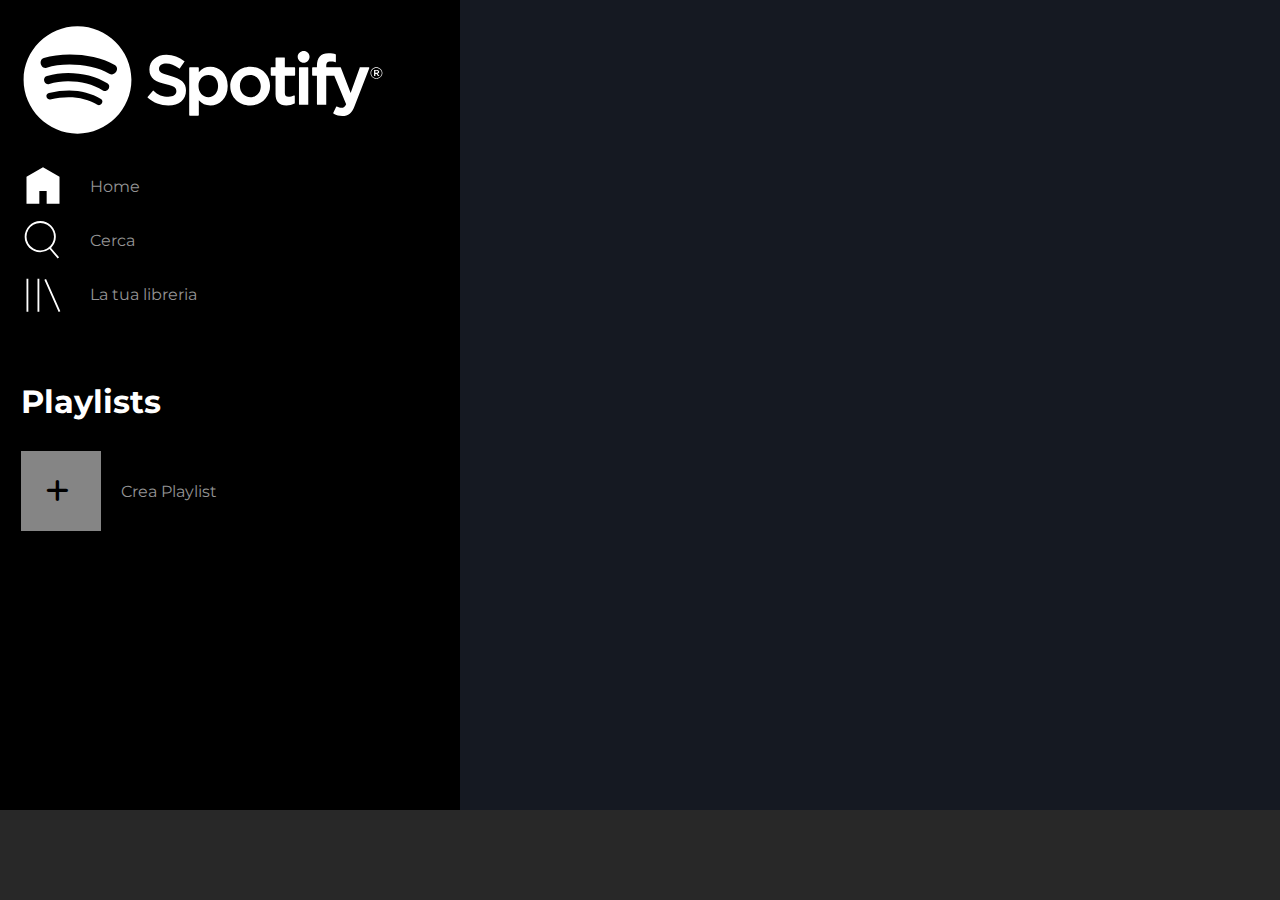
==== day-1/index.html @ 7da5ad58 "feat: add margin to class add-playlist" ====
<!DOCTYPE html>
<html lang="en">
<head>
    <meta charset="UTF-8">
    <meta name="viewport" content="width=device-width, initial-scale=1.0">
    <title>Spotify</title>

    <link rel="stylesheet" href="css/style.css">

    <link rel="preconnect" href="https://fonts.googleapis.com">
    <link rel="preconnect" href="https://fonts.gstatic.com" crossorigin>
    <link href="https://fonts.googleapis.com/css2?family=Montserrat:ital,wght@0,100..900;1,100..900&display=swap" rel="stylesheet">

    <link rel="stylesheet" href="https://cdnjs.cloudflare.com/ajax/libs/font-awesome/6.7.2/css/all.min.css" integrity="sha512-Evv84Mr4kqVGRNSgIGL/F/aIDqQb7xQ2vcrdIwxfjThSH8CSR7PBEakCr51Ck+w+/U6swU2Im1vVX0SVk9ABhg==" crossorigin="anonymous" referrerpolicy="no-referrer" />

</head>
<body>

    <!--Main Body-->
    <main>
        <!--Left Bar-->
        <div class="left-bar">
            <!--Logo and Menu-->
            <div>
                <!--Logo-->
                <img src="../img/logo-small.svg" alt="logo spotify small" class="spotify-logo hidden-mobile">
                <img src="../img/logo.svg" alt="logo sopotify" class="spotify-logo hidden">
                <!--/Logo-->

                <!--Menu-->
                <div class="menu">

                    <div>
                        <img src="../img/home.svg" alt="logo home">
                        <span class="hidden">Home</span>
                    </div>
                    
                    <div>
                        <img src="../img/search.svg" alt="search menu">
                        <span class="hidden">Cerca</span>
                    </div>
                    
                    <div>
                        <img src="../img/libreria.svg" alt="librery menu">
                        <span class="hidden"> La tua libreria</span>
                    </div>

                </div>
                <!--/Menu-->
            </div>
            <!--/Logo and Menu-->

            <!--Playlist-->
            <div class="hidden">
                <h2>Playlists</h2>
                <div class="playlist">
                    <div>
                        <div class="add-playlist"><i class="fa-solid fa-plus"></i></div>
                        <span>Crea Playlist</span>
                    </div>

                </div>
               
            </div>
            <!--/Playlist-->

        </div>
        <!--/Left Bar-->
    </main>
    <!--/Main Body-->

    <!--Bar for music-->
    <footer>

    </footer>
    <!--/Bar for music-->

    
</body>
</html>
---- day-1/css/style.css ----
/* RESET */

* {
    padding: 0;
    margin: 0;
    box-sizing: border-box;
}

body {
    font-family: "Montserrat", serif;
}


/* Main */

main {
    height: calc(100vh - 90px);
    background-color: #151922;
}

.left-bar {
    height: calc(100vh - 90px);
    width: 57px;
    background-color: #000000;
    padding: 10px 15px 20px 15px;
    
}

.spotify-logo {
    margin-bottom: 30px;
}

.menu {
    display: flex;
    flex-direction: column;
    gap: 10px ;
}

.playlist {
    display: flex;
}

.playlist div {
    display: flex;
    align-items: center;
}

/* Utilities */

.hidden {
    display: none;
}

.hidden-mobile {
    display: block;
}

.add-playlist {
    width: 80px;
    height: 80px;
    background-color: #858585;
    color: #000000;
    font-size: 26px;
    font-weight: bold;
    padding: 25px;
    margin-right: 20px;
}

div.left-bar span {
    color: #949494 ;
}




/* Footer */

footer {
    height: 90px;
    background-color: #282828;
}


@media screen and (min-width: 992px) {
    .left-bar {
        height: calc(100vh - 90px);
        width: 460px;
        background-color: #000000;
        padding: 25px 75px 25px 21px;
        color: white;
    }

    .hidden {
        display: block;
    }

    .hidden-mobile {
        display: none;
    }

    .spotify-logo {
        width: 100%;
    }

    div.left-bar div.menu div {
        display: flex;
        align-items: center;
        gap: 25px;
    }

    div.left-bar div.menu img {
        height: 44px;
    }

    div.left-bar div.menu {
        margin-bottom: 66px;
    }

    div.left-bar h2 {
        margin-bottom: 30px;
        font-size: 32px;
    }
    
}
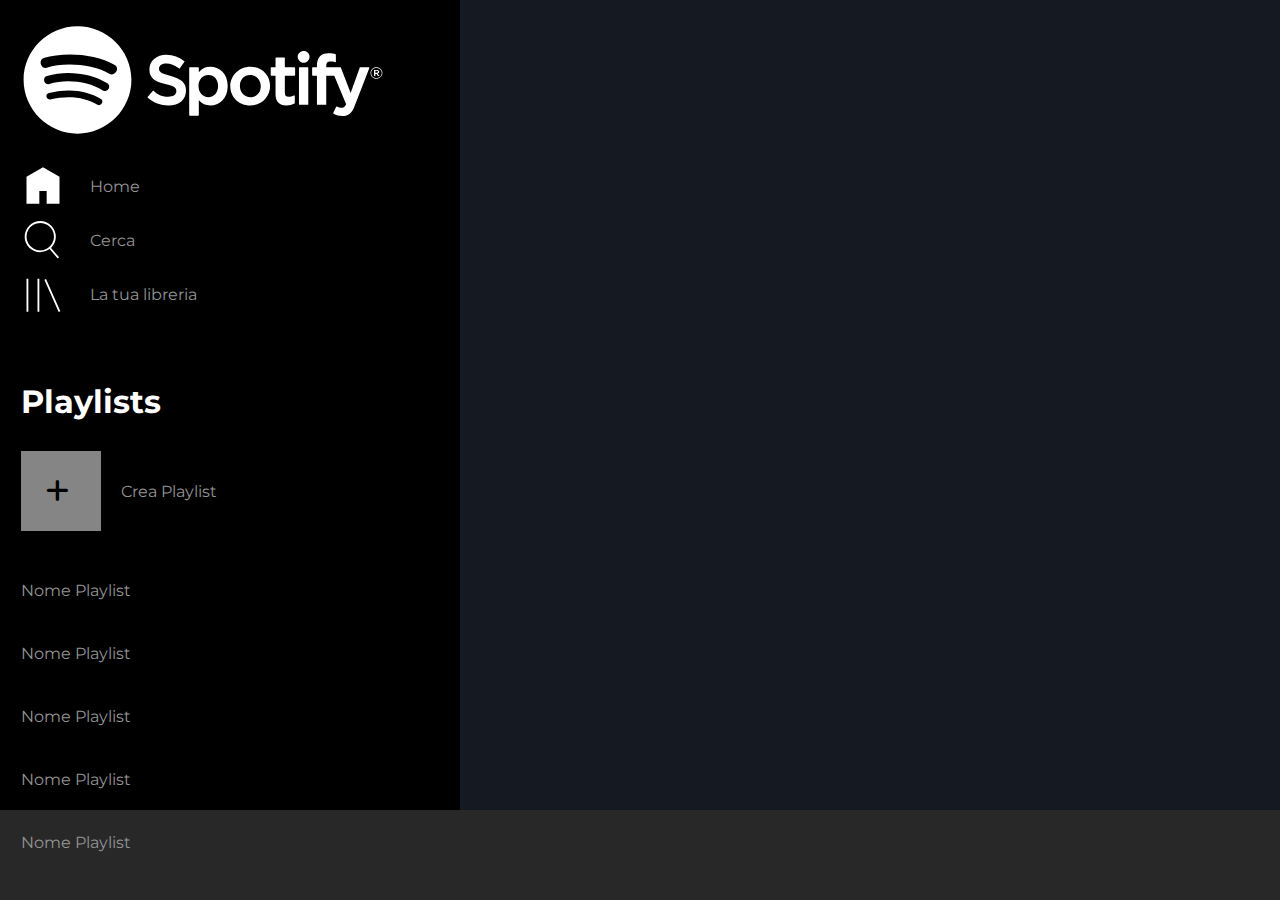
==== commit 94c3ae33: "feat: add list playlist" ====
--- a/day-1/index.html
+++ b/day-1/index.html
@@ -59,6 +59,16 @@
                         <span>Crea Playlist</span>
                     </div>
 
+                    <div class="list-playlist">
+                        <ul>
+                            <li>Nome Playlist</li>
+                            <li>Nome Playlist</li>
+                            <li>Nome Playlist</li>
+                            <li>Nome Playlist</li>
+                            <li>Nome Playlist</li>
+                        </ul>
+                    </div>
+
                 </div>
                
             </div>
--- a/day-1/css/style.css
+++ b/day-1/css/style.css
@@ -10,6 +10,9 @@
     font-family: "Montserrat", serif;
 }
 
+* ul {
+    list-style-type: none;
+}
 
 /* Main */
 
@@ -38,11 +41,21 @@
 
 .playlist {
     display: flex;
+    flex-direction: column;
+    gap: 50px ;
 }
 
-.playlist div {
+div.playlist div {
     display: flex;
     align-items: center;
+}
+
+div.playlist div.list-playlist ul {
+    color: #949494 ;
+    display: flex;
+    flex-direction: column;
+    gap: 44px;
+
 }
 
 /* Utilities */
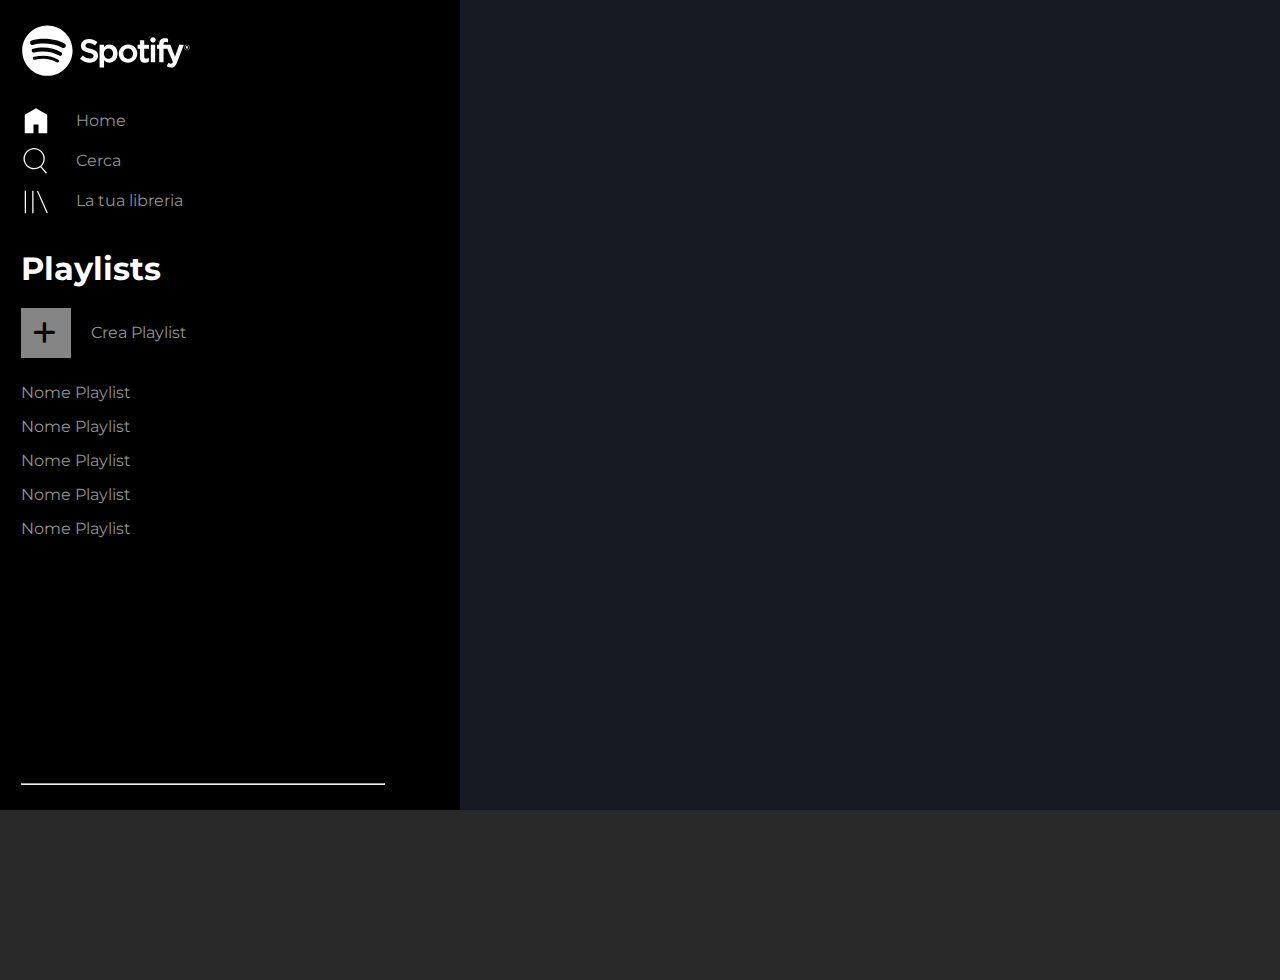
==== commit fb81b795: "feat: left-bar change to display flex and add scructure for user" ====
--- a/day-1/index.html
+++ b/day-1/index.html
@@ -20,59 +20,80 @@
     <main>
         <!--Left Bar-->
         <div class="left-bar">
-            <!--Logo and Menu-->
-            <div>
-                <!--Logo-->
-                <img src="../img/logo-small.svg" alt="logo spotify small" class="spotify-logo hidden-mobile">
-                <img src="../img/logo.svg" alt="logo sopotify" class="spotify-logo hidden">
-                <!--/Logo-->
+            <section>
+                 <!--Logo and Menu-->
+                <div>
+                    <!--Logo-->
+                    <img src="../img/logo-small.svg" alt="logo spotify small" class="spotify-logo hidden-mobile">
+                    <img src="../img/logo.svg" alt="logo sopotify" class="spotify-logo hidden">
+                    <!--/Logo-->
 
-                <!--Menu-->
-                <div class="menu">
+                    <!--Menu-->
+                    <div class="menu">
 
-                    <div>
-                        <img src="../img/home.svg" alt="logo home">
-                        <span class="hidden">Home</span>
+                        <div>
+                            <img src="../img/home.svg" alt="logo home">
+                            <span class="hidden">Home</span>
+                        </div>
+                        
+                        <div>
+                            <img src="../img/search.svg" alt="search menu">
+                            <span class="hidden">Cerca</span>
+                        </div>
+                        
+                        <div>
+                            <img src="../img/libreria.svg" alt="librery menu">
+                            <span class="hidden"> La tua libreria</span>
+                        </div>
+
                     </div>
-                    
-                    <div>
-                        <img src="../img/search.svg" alt="search menu">
-                        <span class="hidden">Cerca</span>
-                    </div>
-                    
-                    <div>
-                        <img src="../img/libreria.svg" alt="librery menu">
-                        <span class="hidden"> La tua libreria</span>
+                    <!--/Menu-->
+                </div>
+                <!--/Logo and Menu-->
+
+                <!--Playlist-->
+                <div class="hidden">
+
+                    <h2>Playlists</h2>
+                    <div class="playlist">
+                        <div>
+                            <div class="add-playlist"><i class="fa-solid fa-plus"></i></div>
+                            <span>Crea Playlist</span>
+                        </div>
+
+                        <div class="list-playlist">
+                            <ul>
+                                <li>Nome Playlist</li>
+                                <li>Nome Playlist</li>
+                                <li>Nome Playlist</li>
+                                <li>Nome Playlist</li>
+                                <li>Nome Playlist</li>
+                            </ul>
+                        </div>
                     </div>
 
                 </div>
-                <!--/Menu-->
+                <!--/Playlist-->
+            </section>
+           
+            <div>
+
             </div>
-            <!--/Logo and Menu-->
+            <!--User-->
+            <div class="user">
 
-            <!--Playlist-->
-            <div class="hidden">
-                <h2>Playlists</h2>
-                <div class="playlist">
-                    <div>
-                        <div class="add-playlist"><i class="fa-solid fa-plus"></i></div>
-                        <span>Crea Playlist</span>
-                    </div>
-
-                    <div class="list-playlist">
-                        <ul>
-                            <li>Nome Playlist</li>
-                            <li>Nome Playlist</li>
-                            <li>Nome Playlist</li>
-                            <li>Nome Playlist</li>
-                            <li>Nome Playlist</li>
-                        </ul>
-                    </div>
+                <div>
 
                 </div>
-               
+
+                 <hr>
+
+                <div>
+
+                </div>
+
             </div>
-            <!--/Playlist-->
+            <!--/User-->
 
         </div>
         <!--/Left Bar-->
--- a/day-1/css/style.css
+++ b/day-1/css/style.css
@@ -26,6 +26,9 @@
     width: 57px;
     background-color: #000000;
     padding: 10px 15px 20px 15px;
+    display: flex;
+    flex-direction: column;
+    justify-content: space-between;
     
 }
 
@@ -42,7 +45,7 @@
 .playlist {
     display: flex;
     flex-direction: column;
-    gap: 50px ;
+    gap: 25px ;
 }
 
 div.playlist div {
@@ -54,7 +57,7 @@
     color: #949494 ;
     display: flex;
     flex-direction: column;
-    gap: 44px;
+    gap: 15px;
 
 }
 
@@ -69,22 +72,19 @@
 }
 
 .add-playlist {
-    width: 80px;
-    height: 80px;
+    width: 50px;
+    height: 50px;
     background-color: #858585;
     color: #000000;
     font-size: 26px;
     font-weight: bold;
-    padding: 25px;
+    padding: 12px;
     margin-right: 20px;
 }
 
 div.left-bar span {
     color: #949494 ;
 }
-
-
-
 
 /* Footer */
 
@@ -95,6 +95,7 @@
 
 
 @media screen and (min-width: 992px) {
+
     .left-bar {
         height: calc(100vh - 90px);
         width: 460px;
@@ -103,6 +104,10 @@
         color: white;
     }
 
+    footer {
+        height: 170px;
+    }
+    
     .hidden {
         display: block;
     }
@@ -112,7 +117,7 @@
     }
 
     .spotify-logo {
-        width: 100%;
+        width: 170px;
     }
 
     div.left-bar div.menu div {
@@ -122,15 +127,15 @@
     }
 
     div.left-bar div.menu img {
-        height: 44px;
+        height: 30px;
     }
 
     div.left-bar div.menu {
-        margin-bottom: 66px;
+        margin-bottom: 33px;
     }
 
     div.left-bar h2 {
-        margin-bottom: 30px;
+        margin-bottom: 20px;
         font-size: 32px;
     }
     
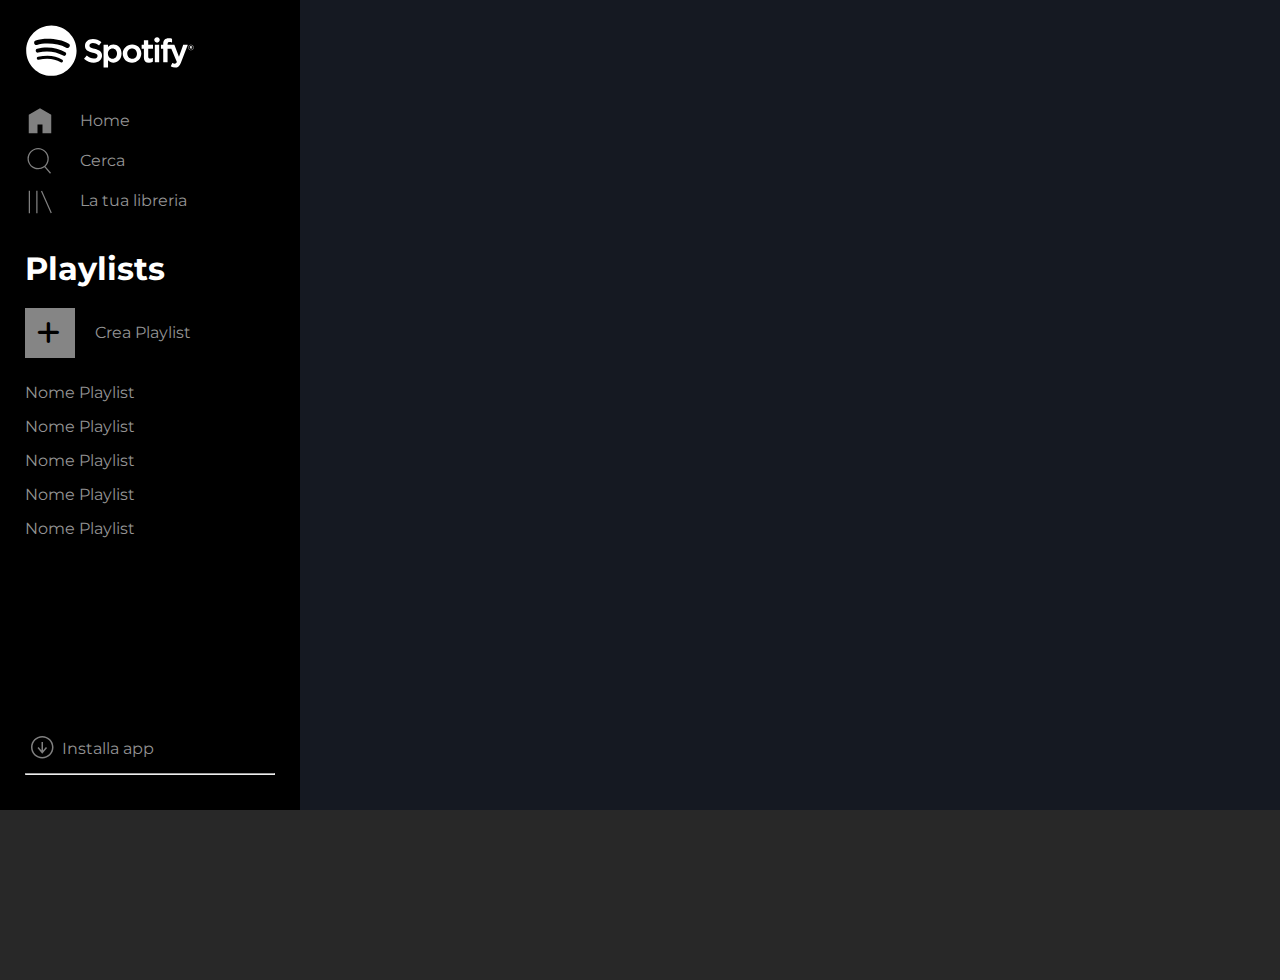
==== commit a743c2e0: "feat: add downalod img" ====
--- a/day-1/index.html
+++ b/day-1/index.html
@@ -83,10 +83,11 @@
             <div class="user">
 
                 <div>
-
+                    <img src="../img/download.svg" alt="download">
+                    <span class="hidden">Installa app</span>
                 </div>
 
-                 <hr>
+                <hr class="hidden">
 
                 <div>
 
--- a/day-1/css/style.css
+++ b/day-1/css/style.css
@@ -61,6 +61,23 @@
 
 }
 
+.user {
+ display: flex;
+ flex-direction: column;
+ gap: 10px;
+}
+
+div.left-bar div.user img {
+    width: 30px;
+    opacity: 0.5;
+}
+
+div.left-bar div.user div {
+    display: flex;
+    align-items: center;
+    gap: 7px;
+}
+
 /* Utilities */
 
 .hidden {
@@ -86,6 +103,7 @@
     color: #949494 ;
 }
 
+
 /* Footer */
 
 footer {
@@ -98,9 +116,9 @@
 
     .left-bar {
         height: calc(100vh - 90px);
-        width: 460px;
+        width: 300px;
         background-color: #000000;
-        padding: 25px 75px 25px 21px;
+        padding: 25px;
         color: white;
     }
 
@@ -128,6 +146,7 @@
 
     div.left-bar div.menu img {
         height: 30px;
+        opacity: 0.5;
     }
 
     div.left-bar div.menu {
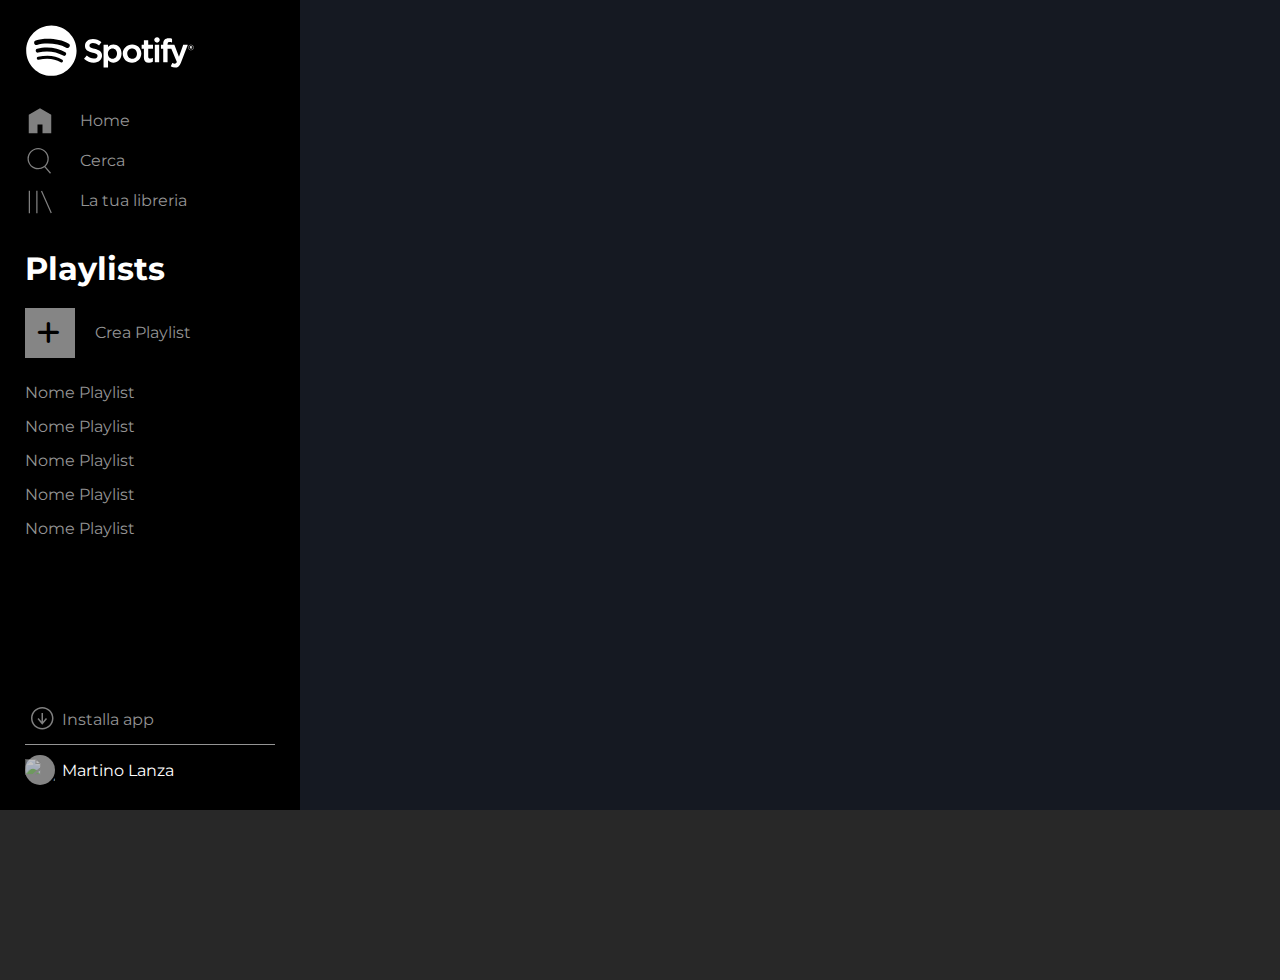
==== commit 076a330b: "feat: add circle and img for profile" ====
--- a/day-1/index.html
+++ b/day-1/index.html
@@ -90,7 +90,10 @@
                 <hr class="hidden">
 
                 <div>
-
+                    <div class="circle">
+                        <img src="../img/profile.svg" alt="profile logo">
+                    </div>
+                    <p class="hidden">Martino Lanza</p>
                 </div>
 
             </div>
--- a/day-1/css/style.css
+++ b/day-1/css/style.css
@@ -78,6 +78,11 @@
     gap: 7px;
 }
 
+div.circle img {
+    height: 22px;   
+}
+
+
 /* Utilities */
 
 .hidden {
@@ -102,6 +107,14 @@
 div.left-bar span {
     color: #949494 ;
 }
+
+.circle {
+    width: 30px;
+    height: 30px;
+    background-color: #858585;
+    border-radius: 50%;
+}
+
 
 
 /* Footer */
@@ -157,5 +170,11 @@
         margin-bottom: 20px;
         font-size: 32px;
     }
+
+    div.left-bar div.user hr {
+        background-color: #949494;
+        height: 1px;
+        border: 0;
+    }
     
 }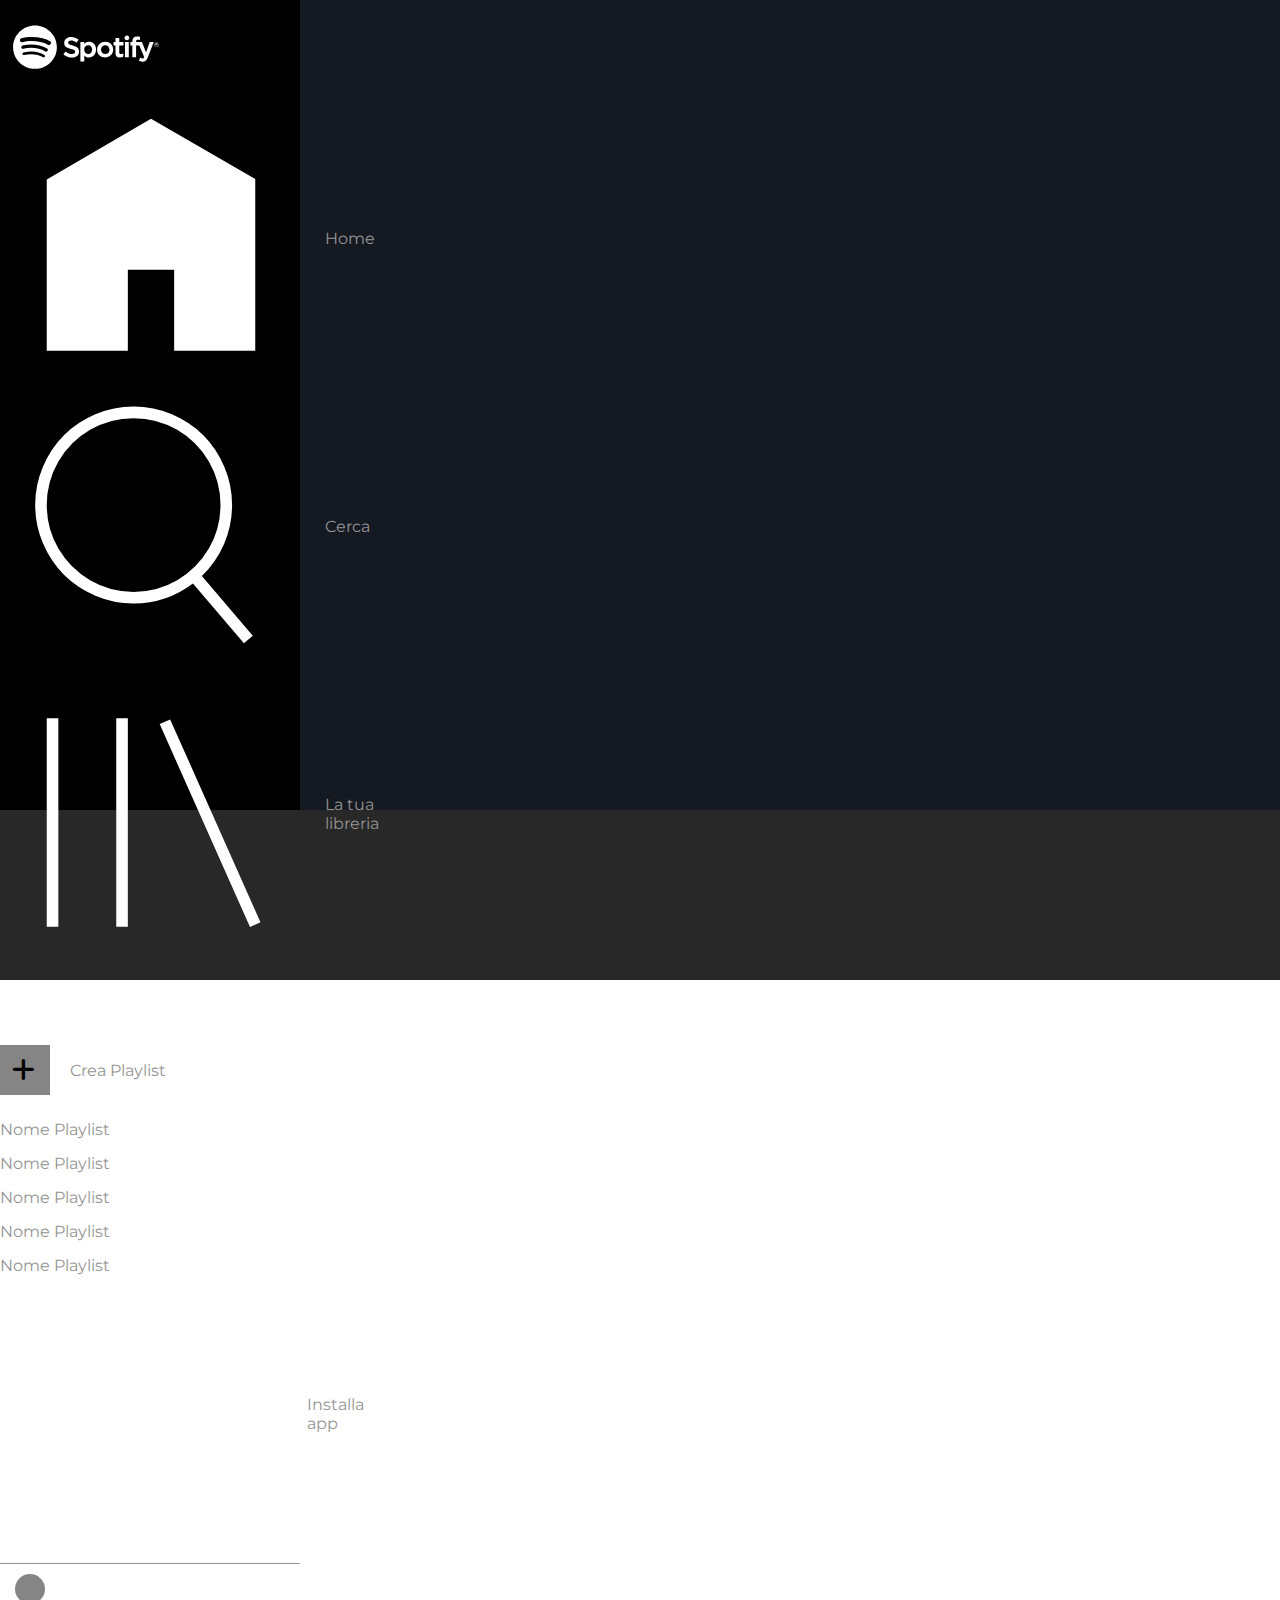
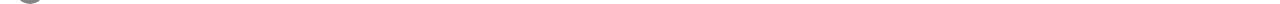
==== commit fd6d59e5: "feat: add hover" ====
--- a/day-1/index.html
+++ b/day-1/index.html
@@ -89,10 +89,8 @@
 
                 <hr class="hidden">
 
-                <div>
-                    <div class="circle">
-                        <img src="../img/profile.svg" alt="profile logo">
-                    </div>
+                <div class="padding-for-leftbar">
+                    <div class="circle"></div>
                     <p class="hidden">Martino Lanza</p>
                 </div>
 
--- a/day-1/css/style.css
+++ b/day-1/css/style.css
@@ -25,7 +25,7 @@
     height: calc(100vh - 90px);
     width: 57px;
     background-color: #000000;
-    padding: 10px 15px 20px 15px;
+    padding: 15px 0;
     display: flex;
     flex-direction: column;
     justify-content: space-between;
@@ -67,10 +67,6 @@
  gap: 10px;
 }
 
-div.left-bar div.user img {
-    width: 30px;
-    opacity: 0.5;
-}
 
 div.left-bar div.user div {
     display: flex;
@@ -78,10 +74,10 @@
     gap: 7px;
 }
 
-div.circle img {
-    height: 22px;   
+div.left-bar img {
+    padding: 0 10px;
+    border-left: 2px solid transparent;
 }
-
 
 /* Utilities */
 
@@ -113,10 +109,18 @@
     height: 30px;
     background-color: #858585;
     border-radius: 50%;
+    background-image: url(../../img/profile.svg);
 }
 
+.padding-for-leftbar {
+    padding: 0 15px;
+}
 
+/* Hover */
 
+div.left-bar div.menu img:hover {
+    border-left: 2px solid #b1f840;
+}
 /* Footer */
 
 footer {
@@ -131,7 +135,7 @@
         height: calc(100vh - 90px);
         width: 300px;
         background-color: #000000;
-        padding: 25px;
+        padding: 25px 0px;
         color: white;
     }
 
@@ -157,11 +161,6 @@
         gap: 25px;
     }
 
-    div.left-bar div.menu img {
-        height: 30px;
-        opacity: 0.5;
-    }
-
     div.left-bar div.menu {
         margin-bottom: 33px;
     }
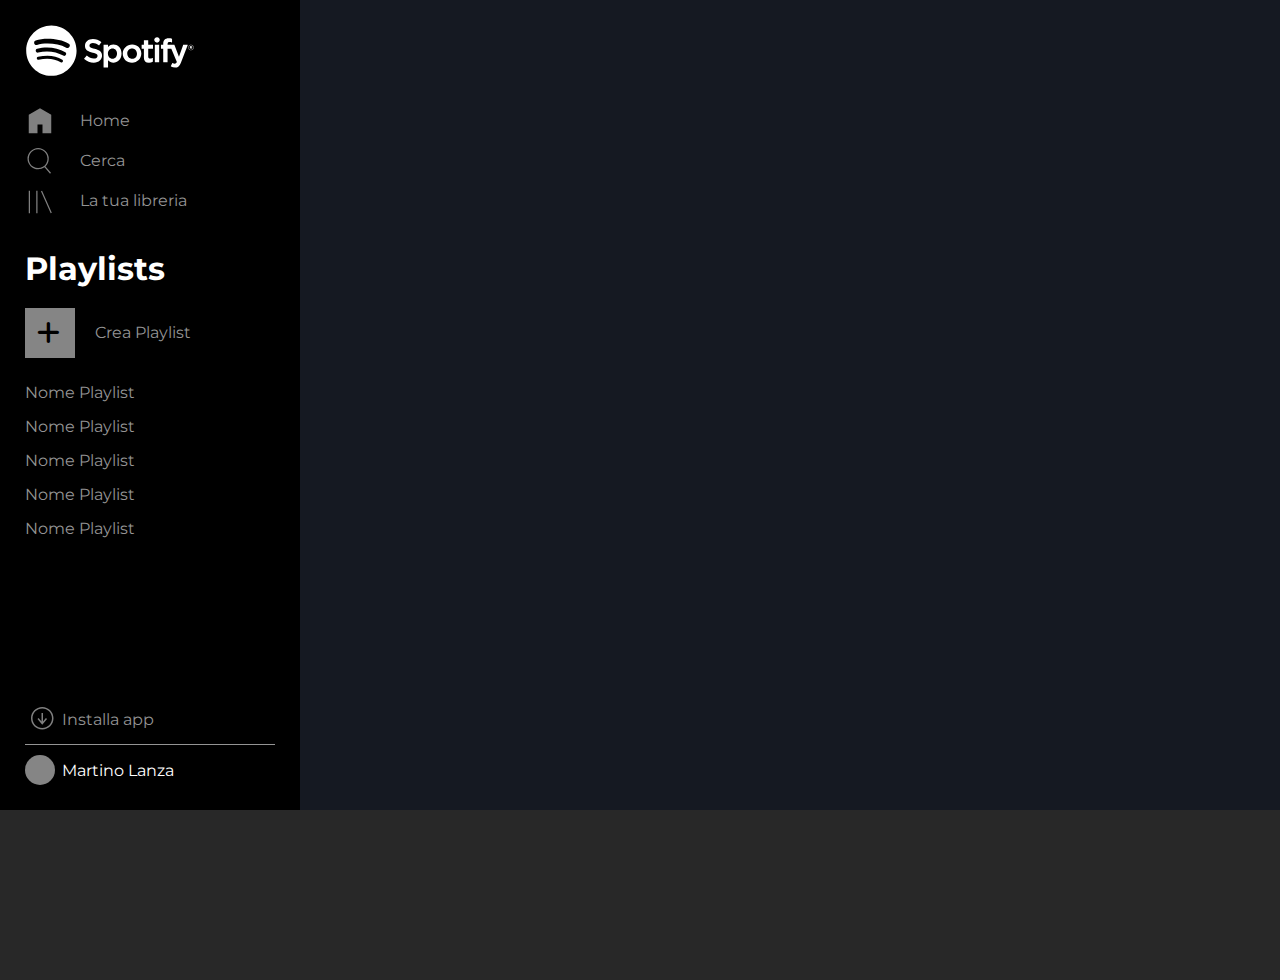
==== commit 850bff59: "style: add right-section" ====
--- a/day-1/index.html
+++ b/day-1/index.html
@@ -99,6 +99,14 @@
 
         </div>
         <!--/Left Bar-->
+
+        <div class="right-section">
+
+            <section></section>
+
+            <section></section>
+
+        </div>
     </main>
     <!--/Main Body-->
 
--- a/day-1/css/style.css
+++ b/day-1/css/style.css
@@ -14,7 +14,7 @@
     list-style-type: none;
 }
 
-/* Main */
+/* Main left-bar */
 
 main {
     height: calc(100vh - 90px);
@@ -25,7 +25,7 @@
     height: calc(100vh - 90px);
     width: 57px;
     background-color: #000000;
-    padding: 15px 0;
+    padding: 10px 15px 20px 15px;
     display: flex;
     flex-direction: column;
     justify-content: space-between;
@@ -67,6 +67,10 @@
  gap: 10px;
 }
 
+div.left-bar div.user img {
+    width: 30px;
+    opacity: 0.5;
+}
 
 div.left-bar div.user div {
     display: flex;
@@ -74,10 +78,17 @@
     gap: 7px;
 }
 
-div.left-bar img {
-    padding: 0 10px;
-    border-left: 2px solid transparent;
+div.circle img {
+    height: 22px;   
 }
+
+/* Main right-section */
+
+.right-section {
+    display: flex;
+    flex-direction: column;
+}
+
 
 /* Utilities */
 
@@ -109,16 +120,11 @@
     height: 30px;
     background-color: #858585;
     border-radius: 50%;
-    background-image: url(../../img/profile.svg);
-}
-
-.padding-for-leftbar {
-    padding: 0 15px;
 }
 
 /* Hover */
 
-div.left-bar div.menu img:hover {
+div.left-bar div.menu div:hover {
     border-left: 2px solid #b1f840;
 }
 /* Footer */
@@ -135,7 +141,7 @@
         height: calc(100vh - 90px);
         width: 300px;
         background-color: #000000;
-        padding: 25px 0px;
+        padding: 25px;
         color: white;
     }
 
@@ -161,6 +167,11 @@
         gap: 25px;
     }
 
+    div.left-bar div.menu img {
+        height: 30px;
+        opacity: 0.5;
+    }
+
     div.left-bar div.menu {
         margin-bottom: 33px;
     }
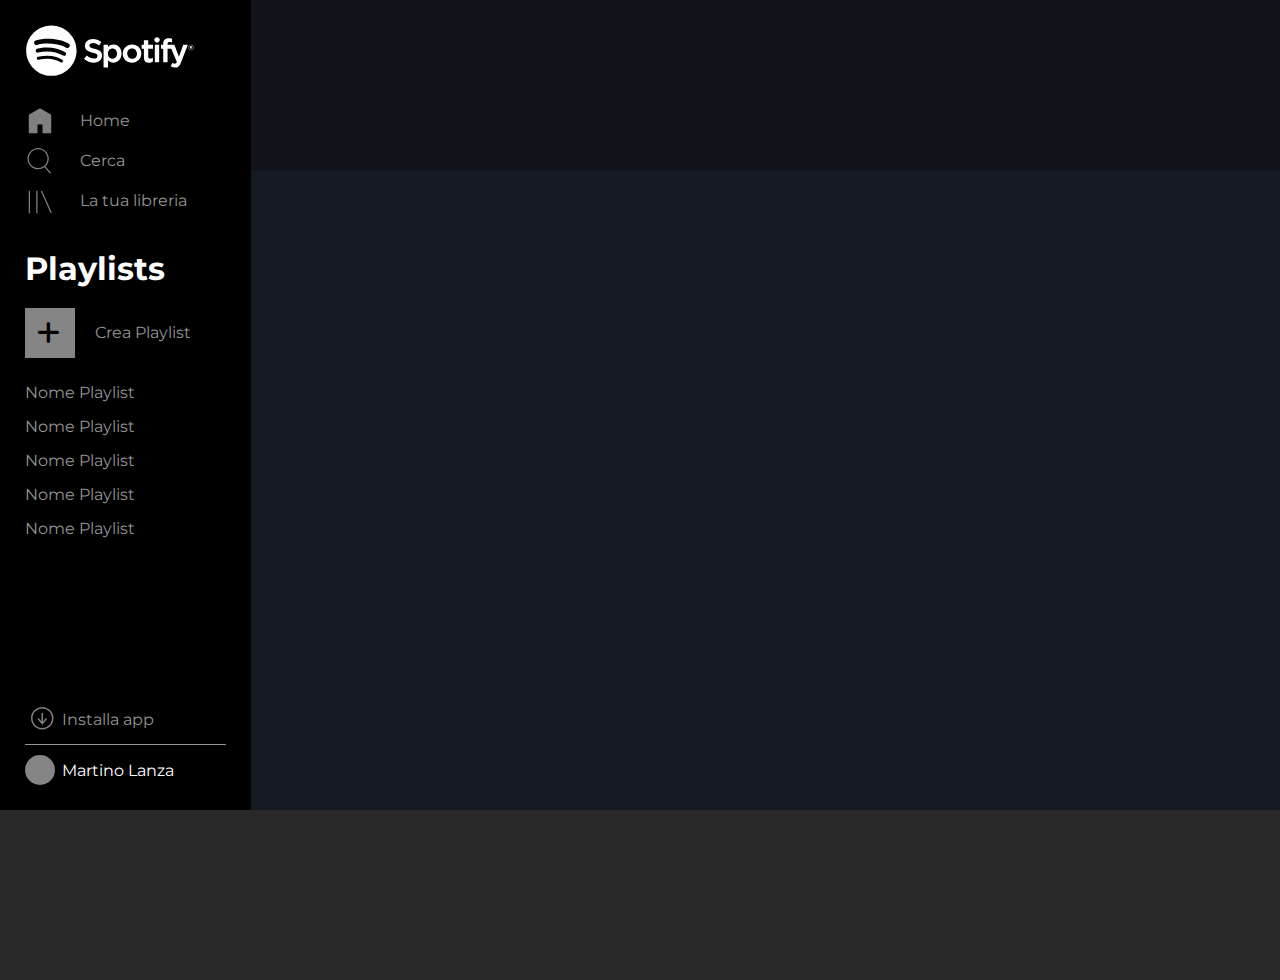
==== commit 799012f9: "feat: add section up right" ====
--- a/day-1/index.html
+++ b/day-1/index.html
@@ -102,7 +102,7 @@
 
         <div class="right-section">
 
-            <section></section>
+            <section class="up-right"></section>
 
             <section></section>
 
--- a/day-1/css/style.css
+++ b/day-1/css/style.css
@@ -18,7 +18,9 @@
 
 main {
     height: calc(100vh - 90px);
-    background-color: #151922;
+    background-color: #151922; 
+    display: flex;
+    flex-direction: row;
 }
 
 .left-bar {
@@ -85,8 +87,14 @@
 /* Main right-section */
 
 .right-section {
-    display: flex;
-    flex-direction: column;
+    width: 100%;
+    display: flex;
+    flex-direction: column;
+}
+
+.up-right {
+    height: 90px;
+    background-color: #10131a;
 }
 
 
@@ -120,6 +128,7 @@
     height: 30px;
     background-color: #858585;
     border-radius: 50%;
+    background-image: url(../../img/profile.svg);
 }
 
 /* Hover */
@@ -186,5 +195,9 @@
         height: 1px;
         border: 0;
     }
+
+    .up-right {
+        height: 170px ;
+    }
     
 }